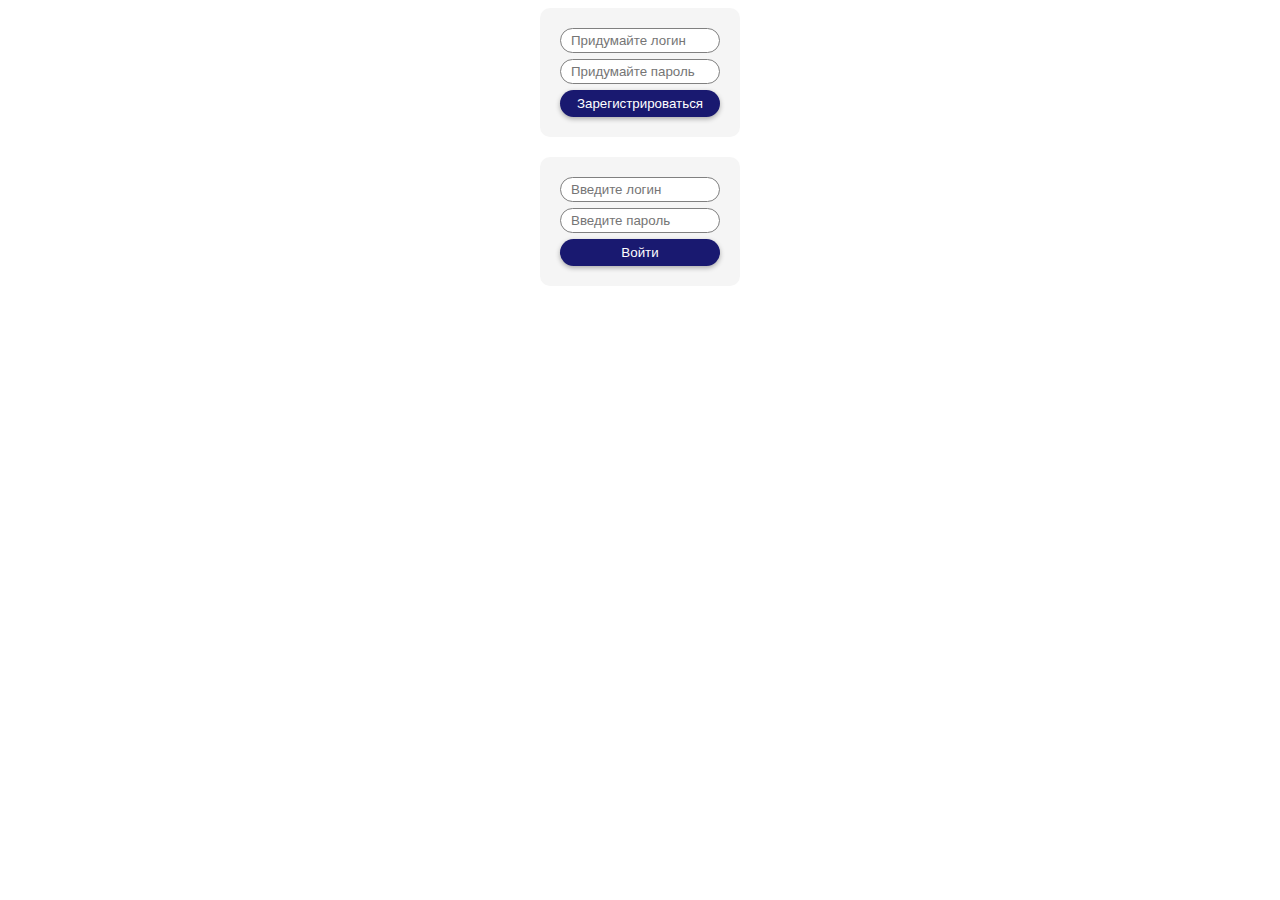
==== form/index.html @ 1eb18d38 "first commit" ====
<!DOCTYPE html>
<html lang="en">
<head>
    <meta charset="UTF-8">
    <meta http-equiv="X-UA-Compatible" content="IE=edge">
    <meta name="viewport" content="width=device-width, initial-scale=1.0">
    <title>Document</title>
    <link rel="stylesheet" href="./index.css">
</head>
<body>
    <p class="message">Hello</p>
    <div class="form form--register">
      <label>
        <input type="text" id="loginRegister" placeholder="Придумайте логин" />
      </label>
      <label>
        <input
          type="password"
          id="passwordRegister"
          placeholder="Придумайте пароль"
        />
      </label>
      <button id="btnRegister">Зарегистрироваться</button>
    </div>
    <div class="form form--login">
      <label>
        <input type="text" id="login" placeholder="Введите логин" />
      </label>
      <label>
        <input type="password" id="password" placeholder="Введите пароль" />
      </label>
      <button id="btn">Войти</button>
      <script src="./index.js"></script>
</body>
</html>
---- form/index.css ----
* {
    box-sizing: border-box;
  }
  
  input,
  button {
    border: none;
    background: none;
    margin: 0;
  }
  
  .form {
    display: grid;
    gap: 6px;
    width: 200px;
    padding: 20px;
    background: #f5f5f5;
    border-radius: 10px;
    margin: 0 auto;
  }
  
  .form--register {
    margin-bottom: 20px;
  }
  
  .form input {
    width: 100%;
    border: 1px solid gray;
    padding: 4px 10px;
    border-radius: 100px;
    background: white;
  }
  
  .form button {
    width: 100%;
    border-radius: 100px;
    background: midnightblue;
    color: white;
    padding: 6px 0;
    box-shadow: 0 2px 5px rgba(0, 0, 0, 0.3);
  }
  
  .form button:disabled {
    background: #cccc;
    color: #f9f9f9;
    box-shadow: none;
  }
  
  .message {
    margin: 0;
    position: absolute;
    right: 20px;
    top: 20px;
    padding: 12px;
    background: #f5f5f5;
    box-shadow: 1px 2px 3px rgba(0, 0, 0, 0.3);
    font-size: 18px;
    border-radius: 10px;
    font-family: sans-serif;
    opacity: 0;
    transform: translateY(-20px);
    transition: all 1s ease;
  }
  .message--success {
    background: rgb(57, 110, 57);
    transform: translateY(0);
    color: white;
    opacity: 1;
  }
  .message--error {
    background: rgb(114, 47, 47);
    transform: translateY(0);
    color: white;
    opacity: 1;
  }
  
  .box {
    width: 50px;
    height: 50px;
    background: #000;
  }
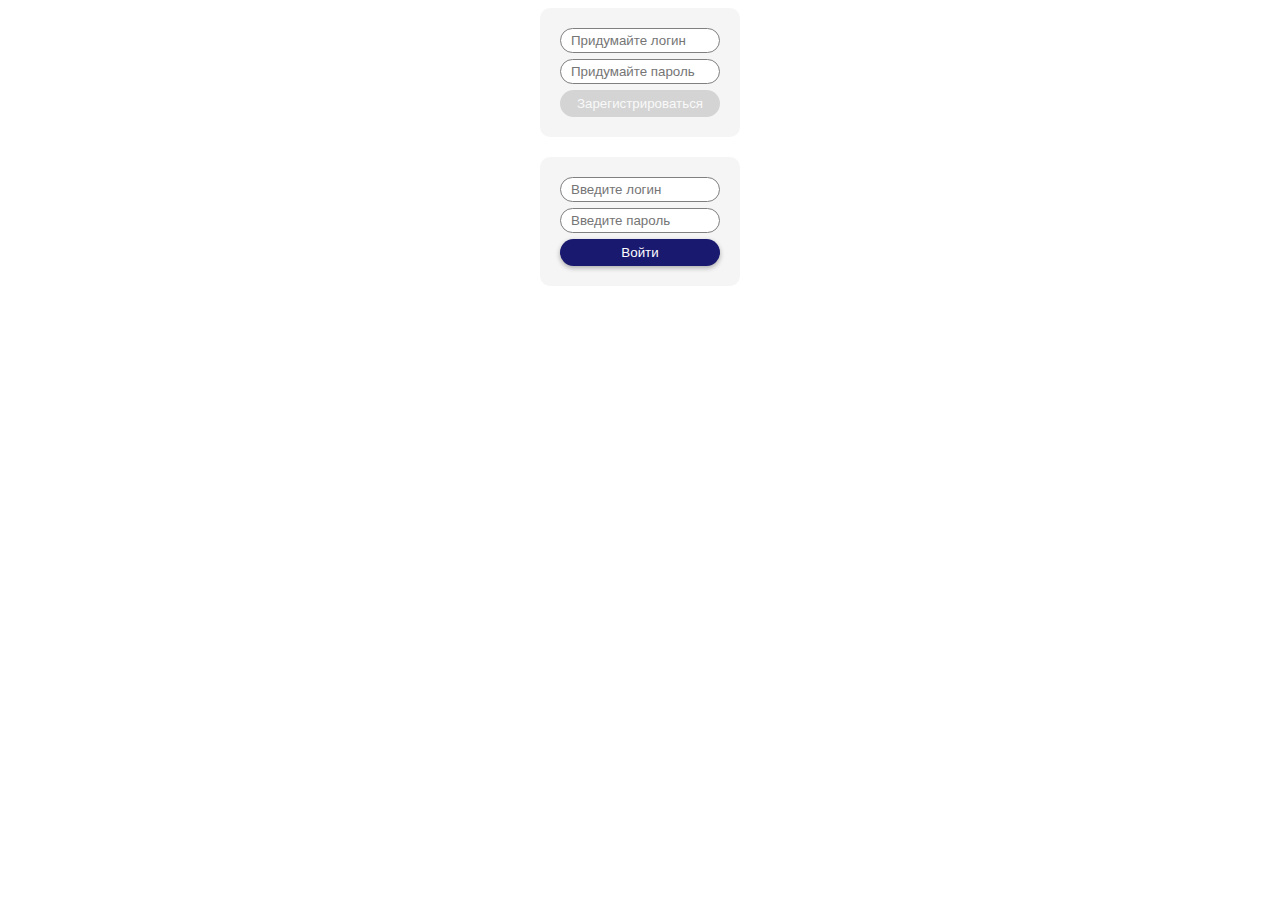
==== commit 71fa6242: "ddd" ====
--- a/form/index.html
+++ b/form/index.html
@@ -8,28 +8,29 @@
     <link rel="stylesheet" href="./index.css">
 </head>
 <body>
-    <p class="message">Hello</p>
-    <div class="form form--register">
-      <label>
-        <input type="text" id="loginRegister" placeholder="Придумайте логин" />
-      </label>
-      <label>
-        <input
-          type="password"
-          id="passwordRegister"
-          placeholder="Придумайте пароль"
-        />
-      </label>
-      <button id="btnRegister">Зарегистрироваться</button>
-    </div>
-    <div class="form form--login">
-      <label>
-        <input type="text" id="login" placeholder="Введите логин" />
-      </label>
-      <label>
-        <input type="password" id="password" placeholder="Введите пароль" />
-      </label>
-      <button id="btn">Войти</button>
+  <p class="message">Hello</p>
+  <div class="form form--register">
+    <label>
+      <input type="text" id="loginRegister" placeholder="Придумайте логин" />
+    </label>
+    <label>
+      <input
+        type="password"
+        id="passwordRegister"
+        placeholder="Придумайте пароль"
+      />
+    </label>
+    <button id="btnRegister">Зарегистрироваться</button>
+  </div>
+  <div class="form form--login">
+    <label>
+      <input type="text" id="login" placeholder="Введите логин" />
+    </label>
+    <label>
+      <input type="password" id="password" placeholder="Введите пароль" />
+    </label>
+    <button id="btn">Войти</button>
+  </div>
       <script src="./index.js"></script>
 </body>
 </html>